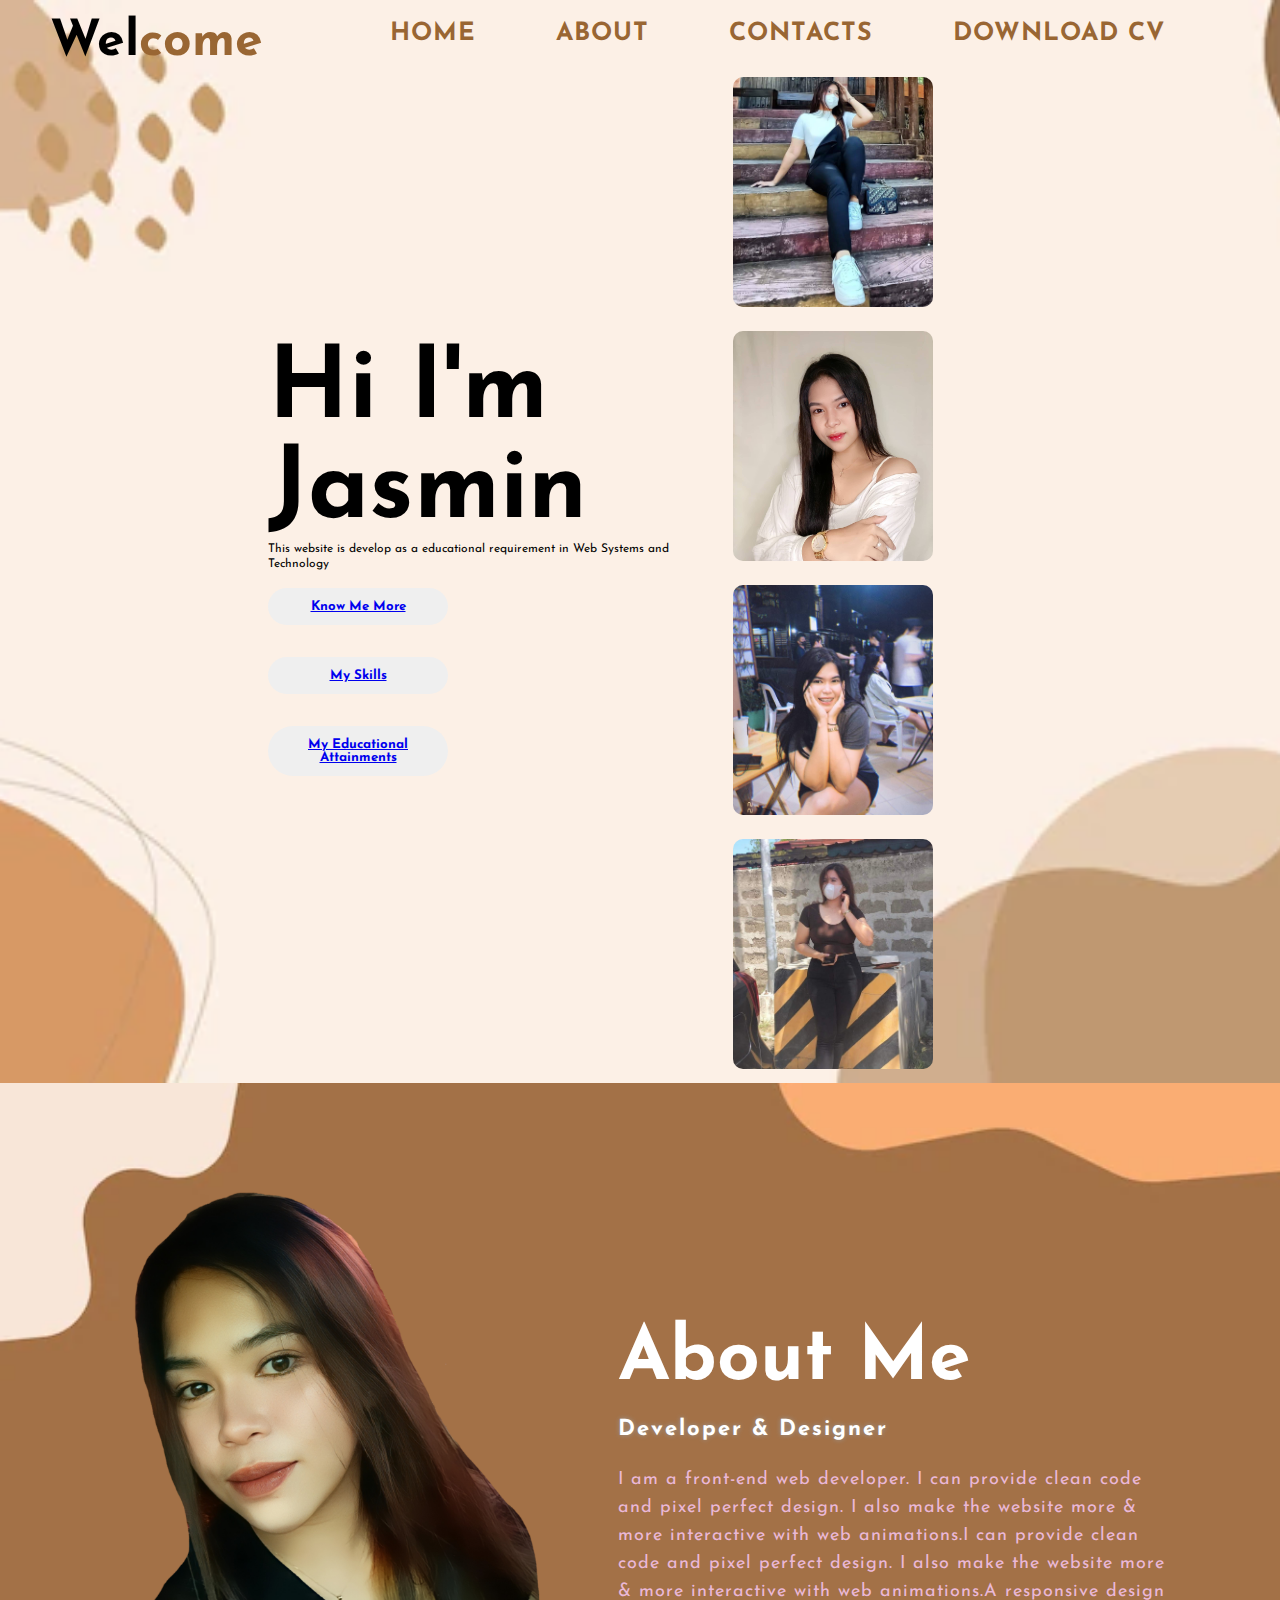
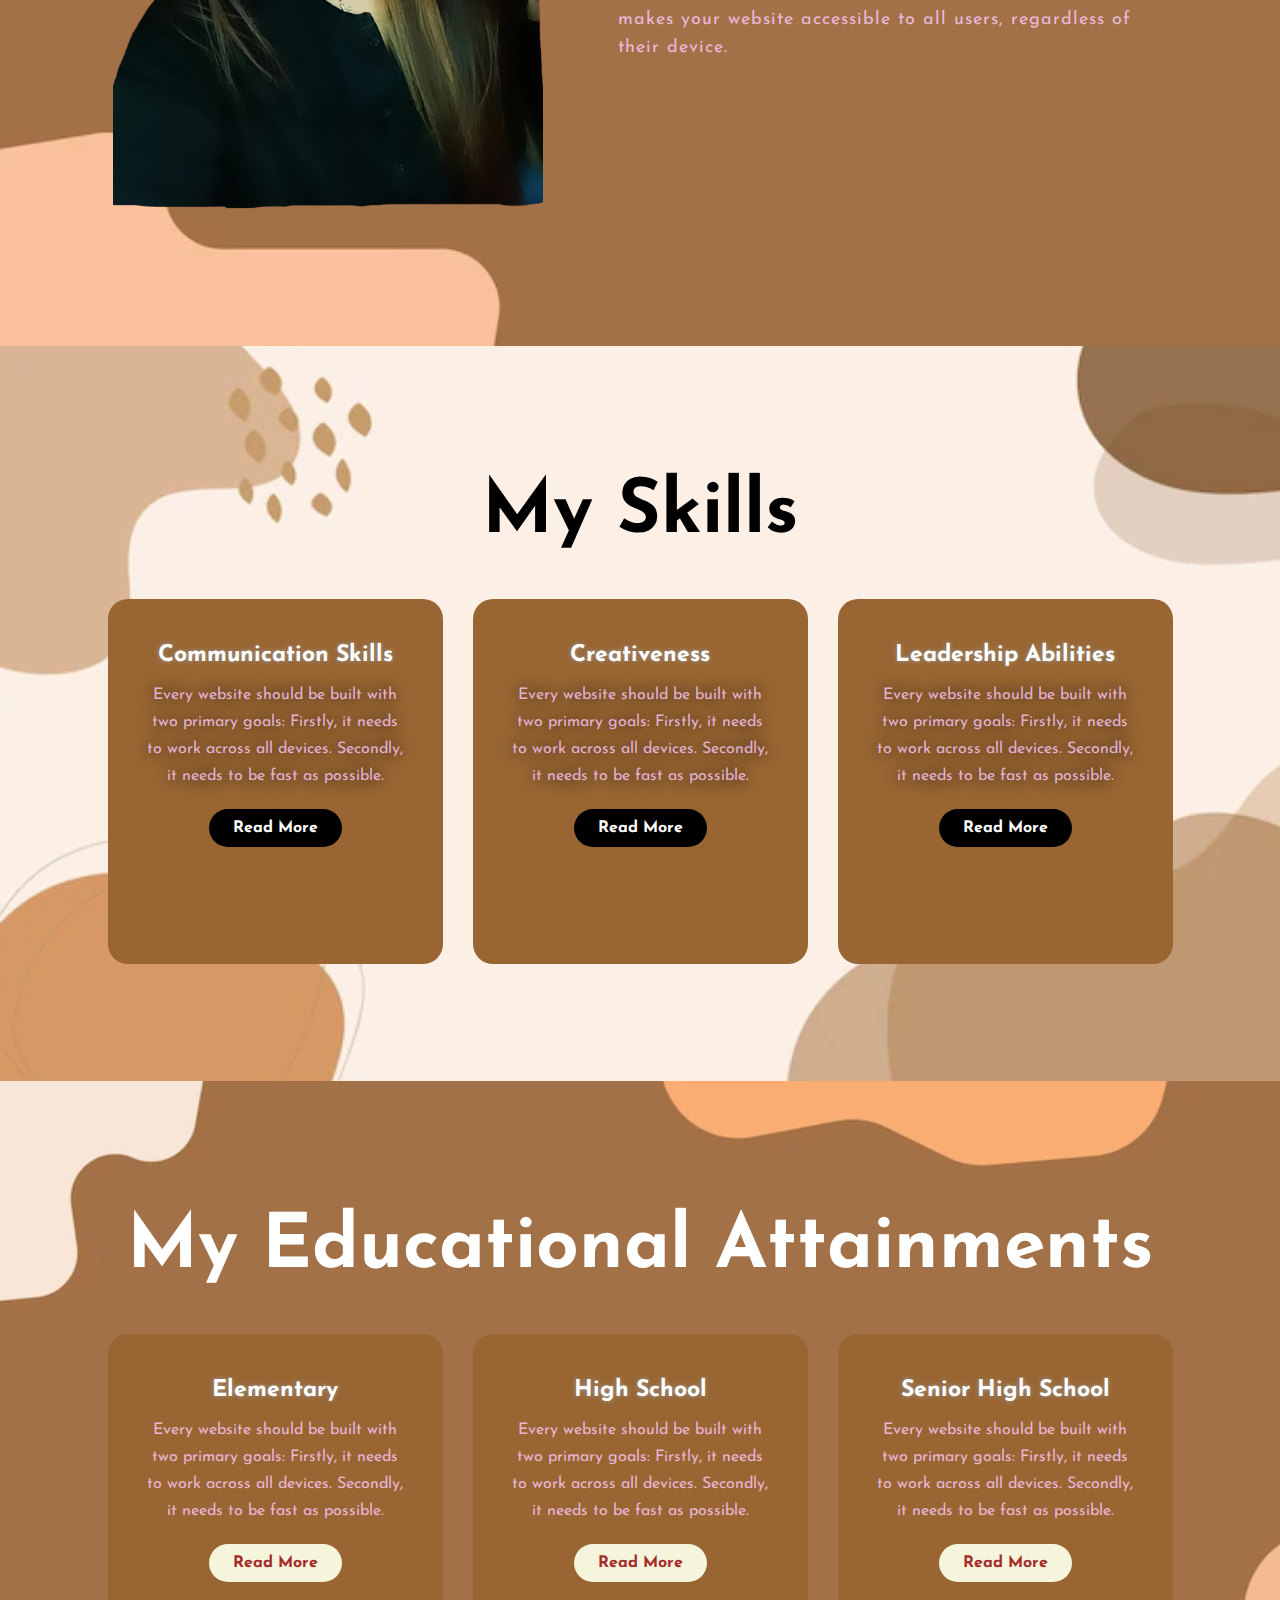
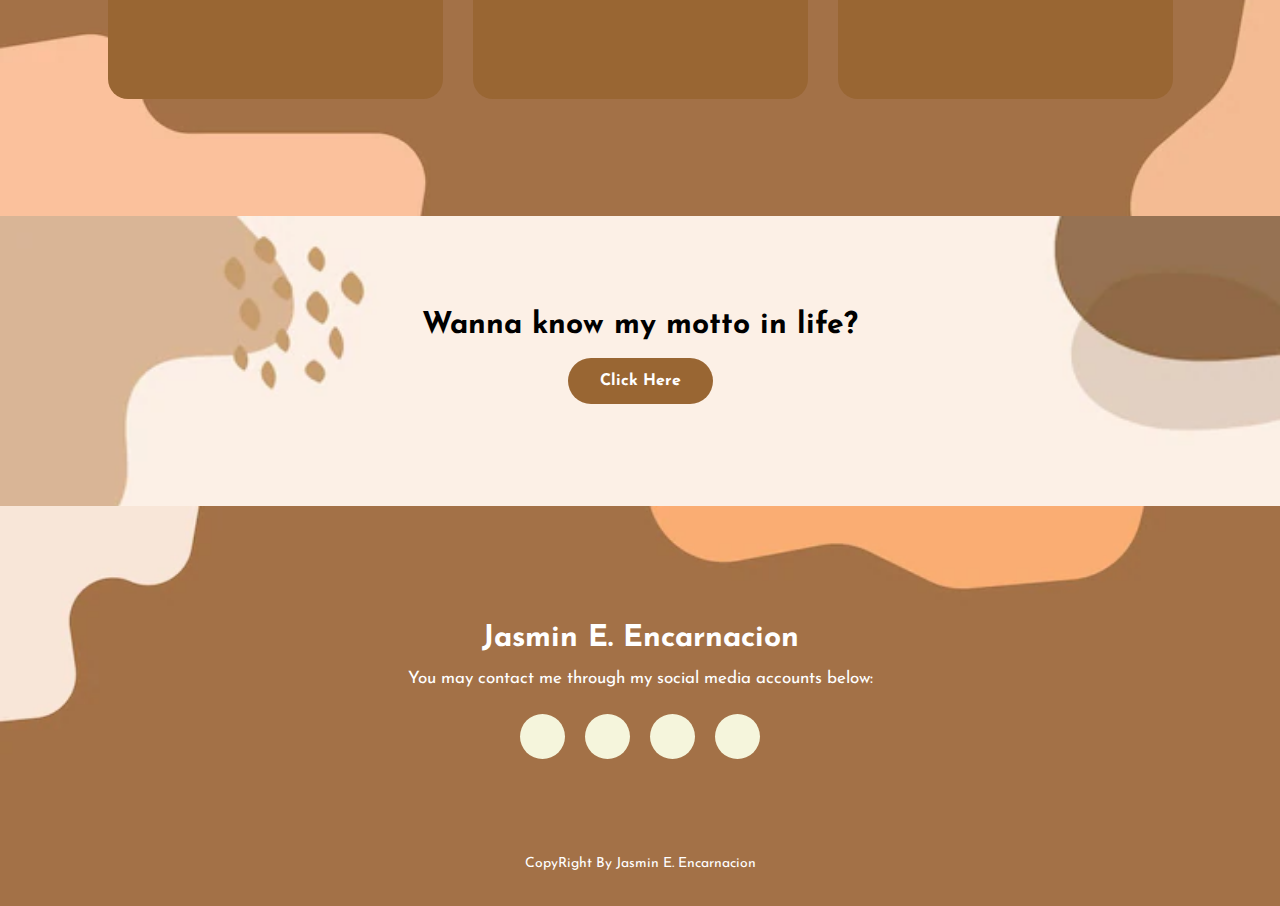
==== index.html @ d918297c "Create index.html" ====
<!DOCTYPE html>
<html lang="en">
<head>   
    <title>Profile</title>
    <link rel="stylesheet" href="style.css">
		<link rel="preconnect" href="https://fonts.gstatic.com">
	<link href="https://fonts.googleapis.com/css2?family=Josefin+Sans:ital,wght@0,100;0,200;0,300;0,400;0,500;0,600;0,700;1,100;1,200;1,300;1,400;1,500;1,600;1,700&display=swap" rel="stylesheet">

	<link rel="stylesheet" href="https://cdnjs.cloudflare.com/ajax/libs/font-awesome/6.2.1/css/all.min.css" integrity="sha512-iBBXm8fW90+nuLcSKlbmrPcLa0OT92x01BIsz+ywDWZCvqWgccV3gForBv0z+8dLJgyAHIhR34VZc2oM/Gi1w==" crossorigin="anonymous" referrerpolicy="no-referrer"/>

</head>
<body>
    <div class="container">
			<a id="container"></a>
        <div class="nav">
            <h2 class="logo">Wel<span>come</span></h2>
            <nav>
                <ul>
                    <li><a href="#container">Home</a></li>
                    <li><a href="#about">About</a></li>
                    <li><a href="#contact-me">Contacts</a></li>
                    <li><a href="https://drive.google.com/file/d/17pUkgmT1G7mxTuExh31hpwOJ82AKv2US/view?usp=sharing">Download CV</a></li>
                </ul>
            </nav>
         </div>

        <div class="row">
            <div class="col">
             <h1> Hi I'm Jasmin </h1>
             <p> This website is develop as a educational requirement in Web Systems and Technology</p>
            <br>
			<button type="button"><a href="#social">Know Me More</a></button>
			<br>
			<br>
			<button type="button"><a href="#Service">My Skills</a></button> 
			<br>
			<br>
			<button type="button"><a href="#educ">My Educational Attainments </button> 
			<br>
			<br>
            </div>
            
			<div class="col">
                <div class="acard card1">
                    <h5></h5>
                    <p></p>
                </div>
                <div class="acard card2">
                    <h5></h5>
                    <p></p>
                </div>
                <div class="acard card3">
                    <h5></h5>
                    <p></p>
                </div>
                <div class="acard card4">
                    <h5></h5>
                    <p></p>
                </div>  
            </div>
        </div>
    </div>
<section class="about">
	<a id="about"></a>
        <div class="main">
            <img src="jas.png">
            <div class="about-text">
                <h2>About Me</h2>
                <h5>Developer <span>& Designer</span></h5>
                <p>I am a front-end web developer. I can provide clean code and pixel perfect design. I also make the website more & more interactive with web animations.I can provide clean code and pixel perfect design. I also make the website more & more interactive with web animations.A responsive design makes your website accessible to all users, regardless of their device.</p>
		   </div>
        </div>
    </section>

    <!-----service section start----------->
    <div class="Service">
			<a id="Service"></a>
        <div class="title">
            <h2>My Skills</h2>
        </div>

        <div class="box">
            <div class="card">
                <i class="fas fa-bars"></i>
                <h5>Communication Skills</h5>
                <div class="pra">
                    <p>Every website should be built with two primary goals: Firstly, it needs to work across all devices. Secondly, it needs to be fast as possible.</p>

                    <p style="text-align: center;">
                        <a class="button" href="#">Read More</a>
                    </p>
                </div>
            </div>

            <div class="card">
                <i class="far fa-user"></i>
                <h5>Creativeness</h5>
                <div class="pra">
                    <p>Every website should be built with two primary goals: Firstly, it needs to work across all devices. Secondly, it needs to be fast as possible.</p>

                    <p style="text-align: center;">
                        <a class="button" href="#">Read More</a>
                    </p>
                </div>
            </div>

            <div class="card">
                <i class="far fa-bell"></i>
                <h5>Leadership Abilities</h5>
                <div class="pra">
                    <p>Every website should be built with two primary goals: Firstly, it needs to work across all devices. Secondly, it needs to be fast as possible.</p>

                    <p style="text-align: center;">
                        <a class="button" href="#">Read More</a></button>
                    </p>
                </div>
            </div>
        </div>
    </div>
	
	
<!-----educ section start----------->
    <div class="educ">
			<a id="educ"></a>
        <div class="name">
            <h2>My Educational Attainments</h2>
        </div>

        <div class="square">
            <div class="board">
                <i class="fas fa-bars"></i>
                <h5>Elementary</h5>
                <div class="jra">
                    <p>Every website should be built with two primary goals: Firstly, it needs to work across all devices. Secondly, it needs to be fast as possible.</p>

                    <p style="text-align: center;">
                        <a class="button" href="Elem.html">Read More</a>
                    </p>
                </div>
            </div>

            <div class="board">
                <i class="far fa-user"></i>
                <h5>High School</h5>
                <div class="jra">
                    <p>Every website should be built with two primary goals: Firstly, it needs to work across all devices. Secondly, it needs to be fast as possible.</p>

                    <p style="text-align: center;">
                        <a class="button" href="hs.html">Read More</a>
                    </p>
                </div>
            </div>

            <div class="board">
                <i class="far fa-bell"></i>
                <h5>Senior High School</h5>
                <div class="jra">
                    <p>Every website should be built with two primary goals: Firstly, it needs to work across all devices. Secondly, it needs to be fast as possible.</p>

                    <p style="text-align: center;">
                        <a class="button" href="shs.html">Read More</a>
                    </p>
                </div>
            </div>
        </div>
    </div>

    <!------Contact Me------>
	<div class="contact-me">
			<a id="contact-me"></a>
        <p>Wanna know my motto in life?</p>
        <a class="button-two" href="noregrets.webp">Click Here</a>
    </div>

    <!------footer start--------->
    <footer>
        <p>Jasmin E. Encarnacion</p>
        <p>You may contact me through my social media accounts below:<p>
        <div class="social">
	<a id="social"></a>
            <a href="#"><i class="fab fa-facebook-f"></i></a>
            <a href="#"><i class="fab fa-instagram"></i></a>
            <a href="#"><i class="fab fa-dribbble"></i></a>
        </div>
        <p class="end">CopyRight By Jasmin E. Encarnacion</p>
    </footer>

    
</body>
</html>
---- style.css ----
*{
	padding: 0;
	margin: 0;
	font-family: 'Josefin Sans', sans-serif;
	box-sizing: border-box;
}
.container{
	width: 100%;
	height: 100vh;
	background-image:url(aesthetic.webp);
	background-size: cover;
	background-position: center;
	display: table;
	margin: auto;
	padding-left: 50px;
	padding-right: 100px;
	box-sizing: border-box;
}
.logo {
    float: left;
    padding: 17px 0px;
    font-size: 50px;
    color: black;
}
.logo a {
    color: white;
    text-decoration: none;
    font-size: 40px;
    font-weight: 600;
    padding: 15px;
}
.logo span {
    color:#996633;
}
nav{
	flex: 1;
	text-align: right;
    
}
nav ul li {
    display: inline-block;
    margin: 21px 5px;
    list-style: none;
    margin-left: 50px;
}
nav ul li a {
    color: #996633;
    position: relative;
    font-size: 25px;
    text-decoration: none;
    text-transform: uppercase;
    font-weight: bold;
    letter-spacing: 1px;
    padding: 15px 10px;
    transition: .5s;
}

nav.active {
    color:deeppink;   
}
nav li a:after {
    content: "";
    position: absolute;
    width: 0%;
    height: 2px;
    background:white;
    bottom: 0px;
    left: 0;
    transition: all .5s;
}
nav li a:hover:after {
    width: 100%;
}
nav .active:after{
    width: 100%;
}
.row{
	display: flex;
	height: 88%;
	align-items: center;
	padding-left: 5px;
}

.col{
	flex-basis: 100%;
}
h1{
	font-size: 100px;
	color:black;
	padding-left: -25px;
}
p{
	font-size: 12px;
	color: black;
	line-height: 15px;
	padding-left: -25px;
}
button{
	width: 180px;
	background-color: lightbrown;
	border-color:white;
	color:white;
	text-decoration: none;
	border: 2px solid transparent;
	font-weight: bold;
	padding: 10px 25px;
	border-radius: 30px;
	transition: transform .4s; 
	display:table;
}
.acard{
	width: 200px;
	height: 230px;
	display: inline-block;
	border-radius: 10px;
	padding: 15px 25px;
	box-sizing: border-box;
	cursor: pointer;
	margin:10px 15px;
	background-position: center;
	background-image: url(pic1.jpg);
	background-size: cover;
	transition: transform 0.5s;
}
.card1{
	background-image: url(buniks.jpg);
}
.card2{
	background-image: url(jasy.jpg);
}
.card3{
	background-image: url(enj.jpg);
}
.card4{
	background-image: url(encars.jpg);
}
.acard:hover{
	transform: translateY(-10px);
}
h5{
	color:white;
	text-shadow: 0 0 5px #999;
}
.card p{
	text-shadow: 0 0 15px #000;
	font-size:8px;
}
.about {
	width: 100%;
	padding: 100px 0px;
	background-image: url(brown.webp);
	background-size: cover;
}
.about img{
	height: auto;
	width: 430px;
}
.about-text{
	width: 550px;
}
.main{
	width: 1130px;
	max-width: 95%;
	margin: 0 auto;
	display: flex;
	align-items: center;
	justify-content: space-around;
}
.about-text h2{
	color: white;
	font-size: 75px;
	text-transform: capitalize;
	margin-bottom: 20px;
}
.about-text h5{
	color: white;
	letter-spacing: 2px;
	font-size: 22px;
	margin-bottom: 25px;
	text-transform: capitalize;
}
.about-text p{
	color: #fcfc;
	letter-spacing: 1px;
	line-height: 28px;
	font-size: 18px;
	margin-bottom: 45px;
}

.Service{
	background-image:url(aesthetic.webp);
    background-size: cover;
	width: 100%;
	padding: 100px 0px;
}
.title h2{
	color: Black;
	font-size: 75px;
	width: 1130px;
	margin: 30px auto;
	text-align: center;
}
.box{
	display: flex;
	justify-content: center;
	align-items: center;
	min-height: 400px;
}
.card{
	height: 365px;
	width: 335px;
	padding: 20px 35px;
	background: #996633;
	border-radius: 20px;
	margin: 15px;
	position: relative;
	overflow: hidden;
	text-align: center;
}
.card i{
	font-size: 50px;
	display: block;
	text-align: center;
	margin: 25px 0px;
	color: #f9004d;

}
h5{
	color: white;
	font-size: 23px;
	margin-bottom: 15px;
}
.pra p{
	color: #fcfc;
	font-size: 16px;
	line-height: 27px;
	margin-bottom: 25px;
}
.card .button{
	background-color:black;
	color: white;
	text-decoration: none;
	border: 2px solid transparent;
	font-weight: bold;
	padding: 9px 22px;
	border-radius: 30px;
	transition: .4s; 
}
.card .button:hover{
	background-color: transparent;
	border: 2px solid #f9004d;
	cursor: pointer;
}

.educ{
	background-image:url(brown.webp);
    background-size: cover;
	width: 100%;
	padding: 100px 0px;
}
.name h2{
	color: White;
	font-size: 75px;
	width: 1130px;
	margin: 30px auto;
	text-align: center;
}
.square{
	display: flex;
	justify-content: center;
	align-items: center;
	min-height: 400px;
}
.board{
	height: 365px;
	width: 335px;
	padding: 20px 35px;
	background:#996633;
	border-radius: 20px;
	margin: 15px;
	position: relative;
	overflow: hidden;
	text-align: center;
}
.board i{
	font-size: 50px;
	display: block;
	text-align: center;
	margin: 25px 0px;
	color: #f9004d;

}
h5{
	color: white;
	font-size: 23px;
	margin-bottom: 15px;
}
.jra p{
	color: #fcfc;
	font-size: 16px;
	line-height: 27px;
	margin-bottom: 25px;
}
.board .button{
	background-color:beige;
	color:  brown;
	text-decoration: none;
	border: 2px solid transparent;
	font-weight: bold;
	padding: 9px 22px;
	border-radius: 30px;
	transition: .4s; 
}
.board .button:hover{
	background-color: transparent;
	border: 2px solid #f9004d;
	cursor: pointer;
}



.contact-me{
	width: 100%;
	height: 290px;
	background-image:url(aesthetic.webp);
	background-size: cover;
	display: flex;
	align-items: center;
	flex-direction: column;
	justify-content: center;
}
.contact-me p{
	color: black;
	font-size: 30px;
	font-weight: bold;
	margin-bottom: 25px;
}
.contact-me .button-two{
	background-color:#996633;
	color: white;
	text-decoration: none;
	border: 2px solid transparent;
	font-weight: bold;
	padding: 13px 30px;
	border-radius: 30px;
	transition: .4s; 
}
.contact-me .button-two:hover{
	background-color: transparent;
	border: 2px solid #f9004d;
	cursor: pointer;
}
footer{
	position: relative;
	width: 100%;
	height: 400px;
	background-image:url(brown.webp);
	background-size: cover;
	display: flex;
	flex-direction: column;
	align-items: center;
	justify-content: center;
}
footer p:nth-child(1){
	font-size: 30px;
	color: White;
	margin-bottom: 20px;
	font-weight: bold;
}
footer p:nth-child(2){
	color: white;
	font-size: 17px;
	width: 500px;
	text-align: center;
	line-height: 26px;
}
.social{
	display: flex;
}
.social a{
	width: 45px;
	height: 45px;
	display: flex;
	align-items: center;
	justify-content: center;
	background:beige;
	border-radius: 50%;
	margin: 22px 10px;
	color: white;
	text-decoration: none;
	font-size: 20px;
}
.social a:hover{
	transform: scale(1.3);
	transition: .3s;
}
.end{
	position: absolute;
	color:white;
	bottom: 35px;
	font-size: 14px; 
}
Write to Jasmin E. Encarnacion
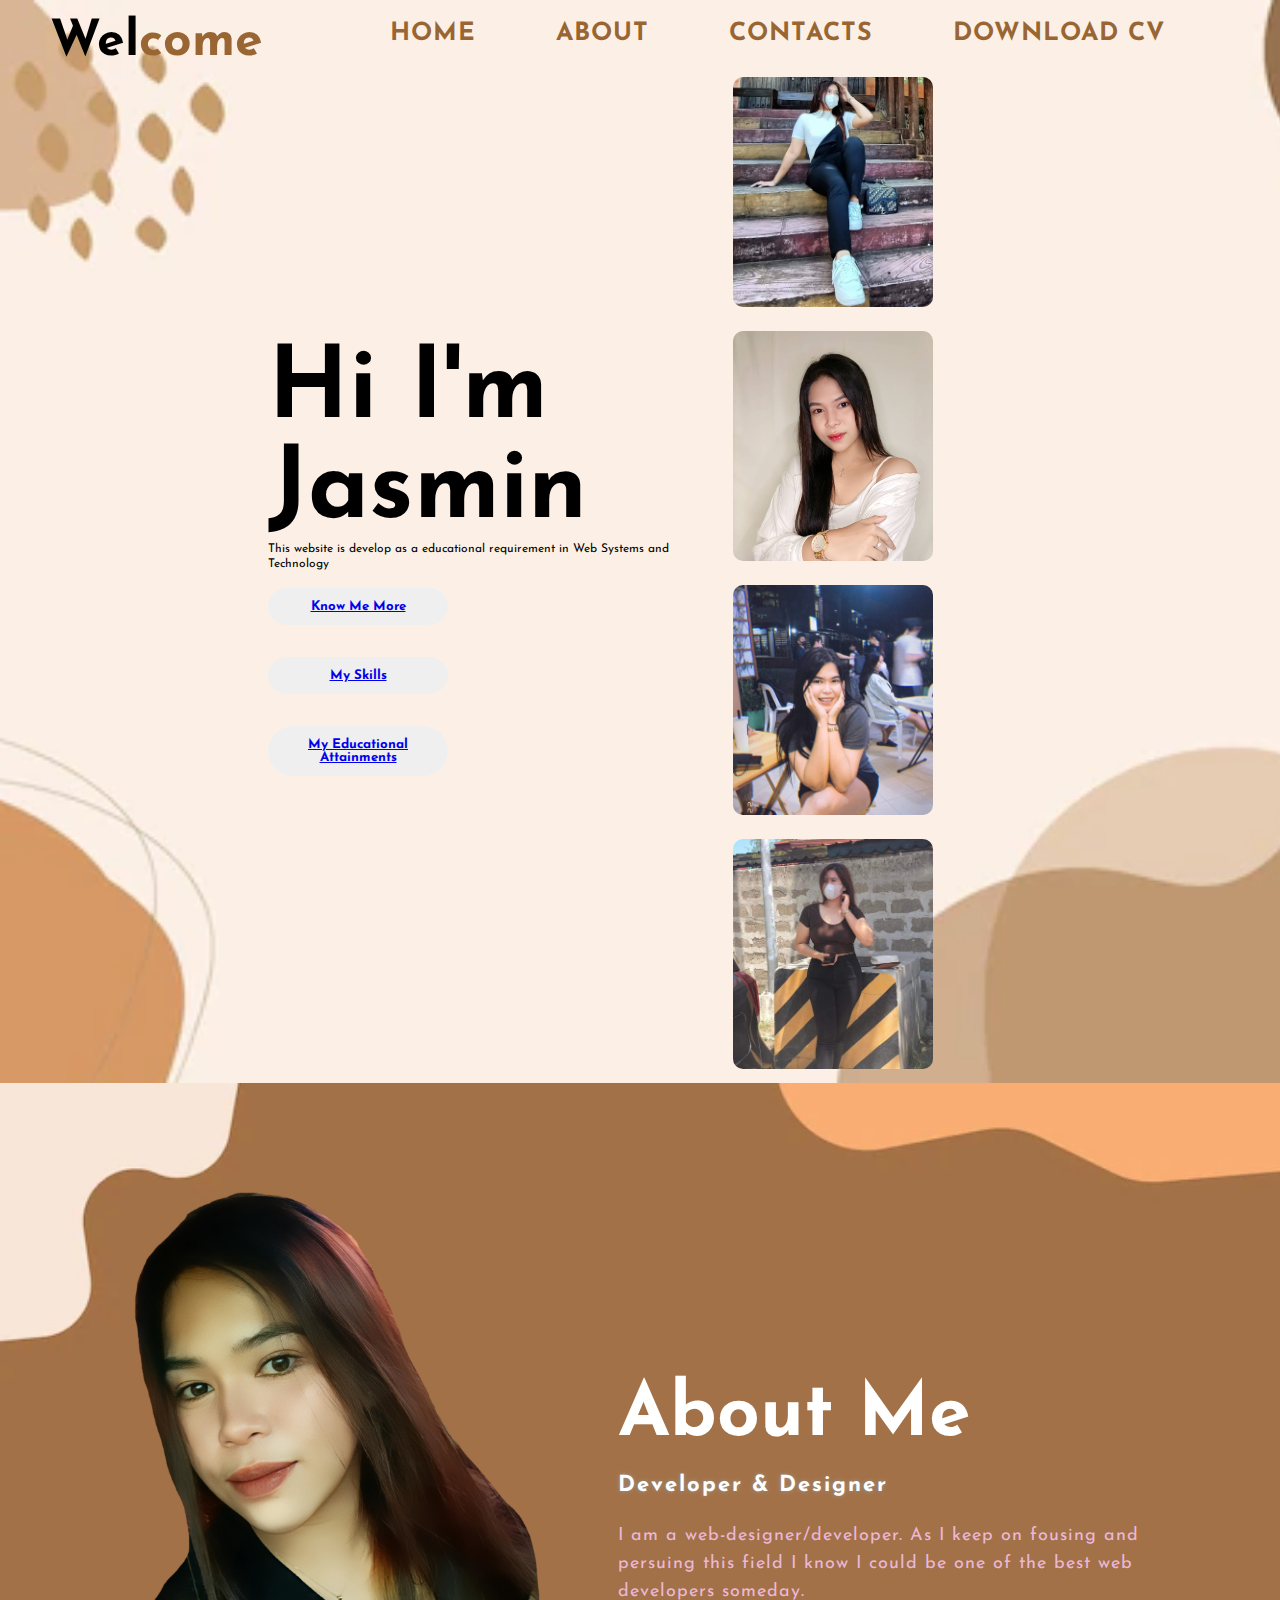
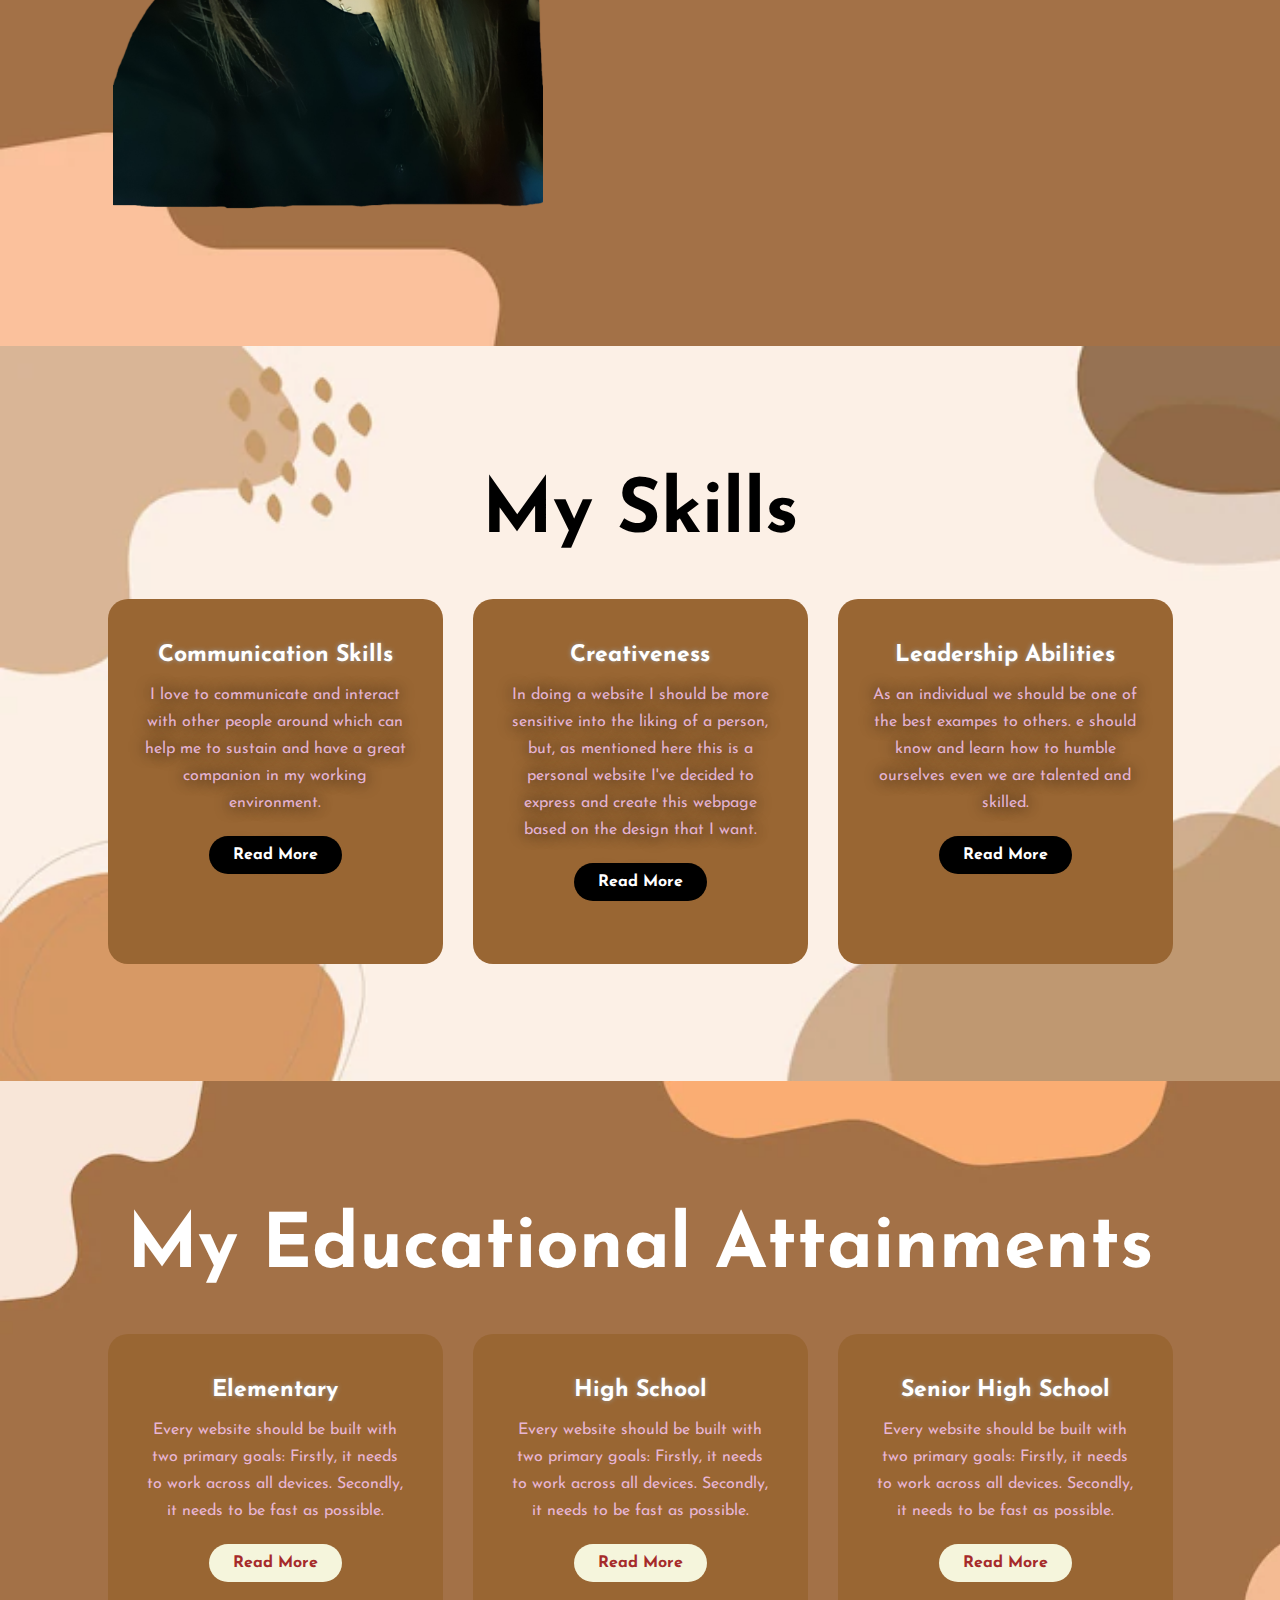
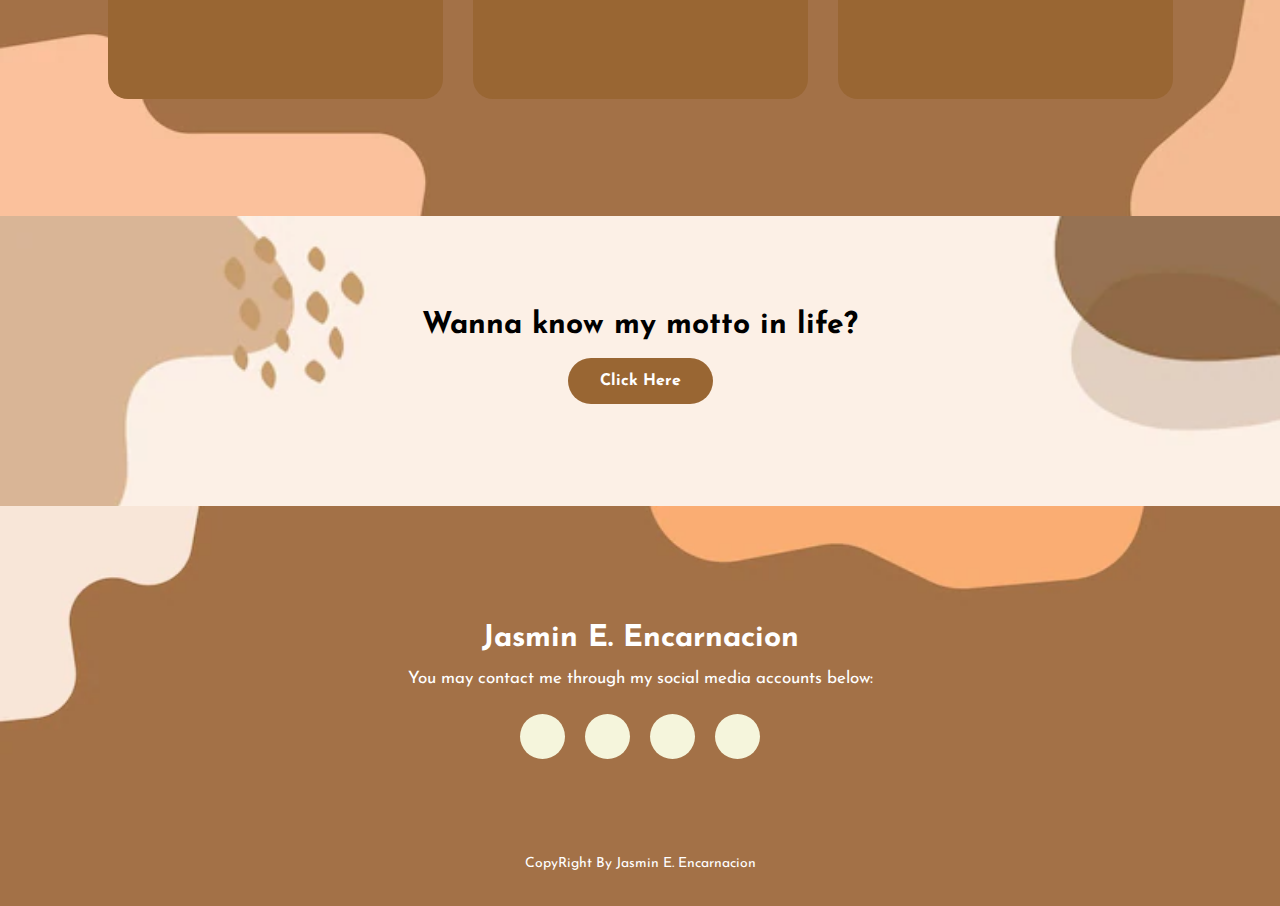
==== commit b35a1bba: "Update index.html" ====
--- a/index.html
+++ b/index.html
@@ -67,7 +67,7 @@
             <div class="about-text">
                 <h2>About Me</h2>
                 <h5>Developer <span>& Designer</span></h5>
-                <p>I am a front-end web developer. I can provide clean code and pixel perfect design. I also make the website more & more interactive with web animations.I can provide clean code and pixel perfect design. I also make the website more & more interactive with web animations.A responsive design makes your website accessible to all users, regardless of their device.</p>
+                <p>I am a web-designer/developer. As I keep on fousing and persuing this field I know I could be one of the best web developers someday. </p>
 		   </div>
         </div>
     </section>
@@ -84,7 +84,7 @@
                 <i class="fas fa-bars"></i>
                 <h5>Communication Skills</h5>
                 <div class="pra">
-                    <p>Every website should be built with two primary goals: Firstly, it needs to work across all devices. Secondly, it needs to be fast as possible.</p>
+                    <p>I love to communicate and interact with other people around which can help me to sustain and have a great companion in my working environment.</p>
 
                     <p style="text-align: center;">
                         <a class="button" href="#">Read More</a>
@@ -96,7 +96,7 @@
                 <i class="far fa-user"></i>
                 <h5>Creativeness</h5>
                 <div class="pra">
-                    <p>Every website should be built with two primary goals: Firstly, it needs to work across all devices. Secondly, it needs to be fast as possible.</p>
+                    <p>In doing a website I should be more sensitive into the liking of a person, but, as mentioned here this is a personal website I've decided to express and create this webpage based on the design that I want.</p>
 
                     <p style="text-align: center;">
                         <a class="button" href="#">Read More</a>
@@ -108,7 +108,7 @@
                 <i class="far fa-bell"></i>
                 <h5>Leadership Abilities</h5>
                 <div class="pra">
-                    <p>Every website should be built with two primary goals: Firstly, it needs to work across all devices. Secondly, it needs to be fast as possible.</p>
+                    <p>As an individual we should be one of the best exampes to others. e should know and learn how to humble ourselves even we are talented and skilled.</p>
 
                     <p style="text-align: center;">
                         <a class="button" href="#">Read More</a></button>
